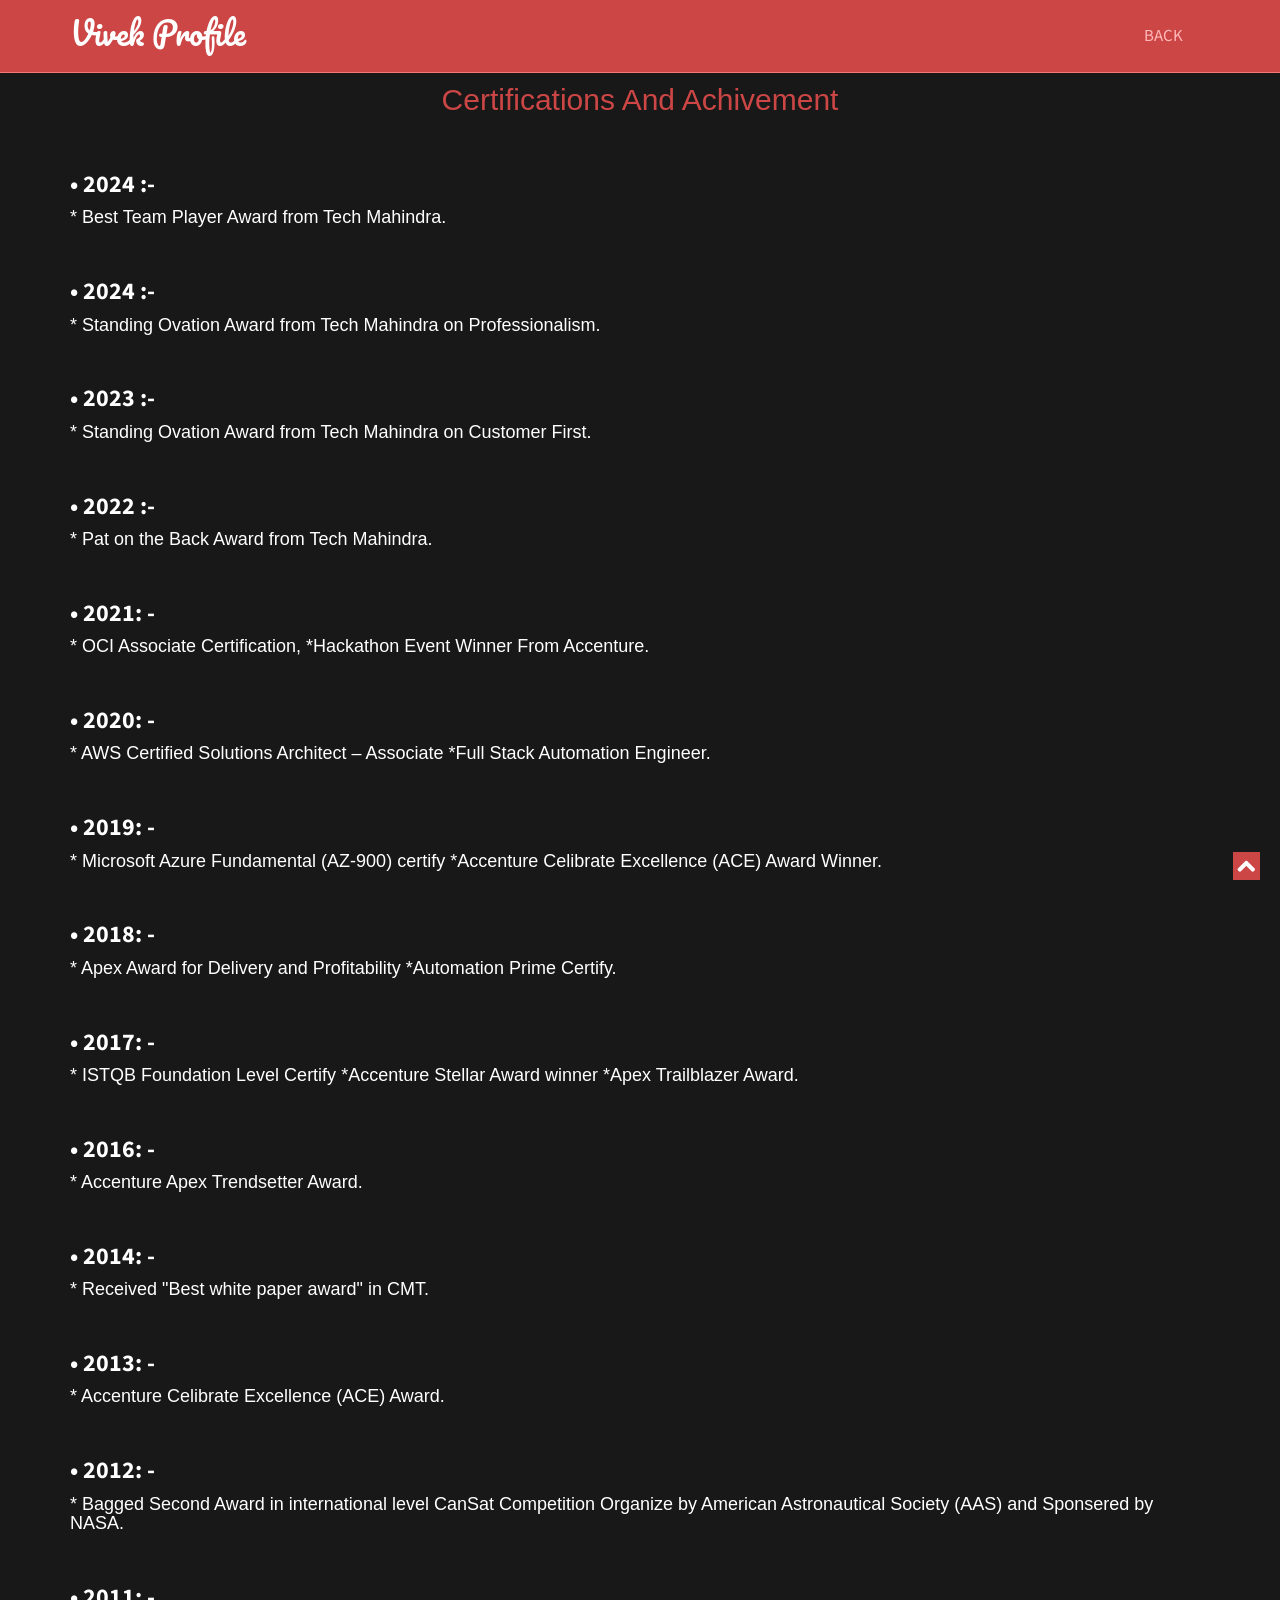
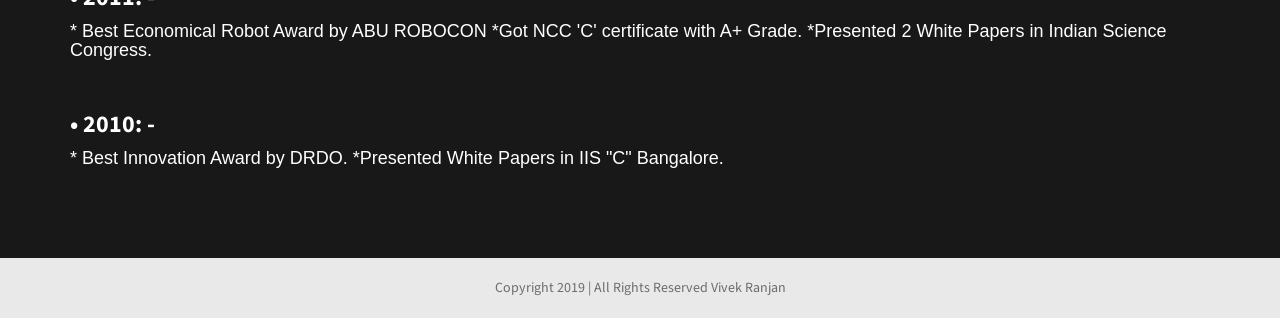
==== CertificationsAndAchivement.html @ c5dac9d7 "Add files via upload" ====
<!doctype html>
<!--[if IE 7 ]>    
<html lang="en-gb" class="isie ie7 oldie no-js">
   <![endif]-->
   <!--[if IE 8 ]>    
   <html lang="en-gb" class="isie ie8 oldie no-js">
      <![endif]-->
      <!--[if IE 9 ]>    
      <html lang="en-gb" class="isie ie9 no-js">
         <![endif]-->
         <!--[if (gt IE 9)|!(IE)]><!-->
         <html lang="en-gb" class="no-js">
            <!--<![endif]-->
            <head>
               <meta charset="utf-8">
               <meta name="viewport" content="width=device-width, initial-scale=1, maximum-scale=1">
               <!--[if lt IE 9]> 
               <meta http-equiv="X-UA-Compatible" content="IE=edge,chrome=1">
               <![endif]-->
               <link rel="shortcut icon" href="images\TitleLogo.png" />
               <title>Vivek Ranjan Profile</title>
               <meta name="description" content="">
               <meta name="author" content="WebThemez">
               <!--[if lt IE 9]>
               <script src="http://html5shim.googlecode.com/svn/trunk/html5.js"></script>
               <![endif]-->
               <!--[if lte IE 8]>
               <script type="text/javascript" src="http://explorercanvas.googlecode.com/svn/trunk/excanvas.js"></script>
               <![endif]-->
               <link rel="stylesheet" href="css/bootstrap.min.css" />
               <link rel="stylesheet" type="text/css" href="css/isotope.css" media="screen" />
               <link rel="stylesheet" href="js/fancybox/jquery.fancybox.css" type="text/css" media="screen" />
               <link rel="stylesheet" type="text/css" href="css/da-slider.css" />
               <!-- Owl Carousel Assets -->
               <link href="js/owl-carousel/owl.carousel.css" rel="stylesheet">
               <link rel="stylesheet" href="css/styles.css" />
               <!-- Font Awesome -->
               <link href="font/css/font-awesome.min.css" rel="stylesheet">
            </head>
            <body>
               <header class="header">
                  <div class="container">
                     <nav class="navbar navbar-inverse" role="navigation">
                        <div class="navbar-header">
                           <button type="button" id="nav-toggle" class="navbar-toggle" data-toggle="collapse" data-target="#main-nav">
                           <span class="sr-only">Toggle navigation</span>
                           <span class="icon-bar"></span>
                           <span class="icon-bar"></span>
                           <span class="icon-bar"></span>
                           </button>
                           <a href="#" class="navbar-brand scroll-top logo"><b>Vivek Profile</b></a>
                        </div>
                        <!--/.navbar-header-->
                        <div id="main-nav" class="collapse navbar-collapse">
                           <ul class="nav navbar-nav" id="mainNav">
                              <li><a href="index.html#CertificationsAndAchivementPage" class="scroll-link">Back</a></li>
                           </ul>
                        </div>
                        <!--/.navbar-collapse-->
                     </nav>
                     <!--/.navbar-->
                  </div>
                  <!--/.container-->
               </header>
               <!--/.header-->
               <div id="#top"></div>
               <section id="portfolio" class="page-section section appear clearfix secPad">
                  <div class="container">
                     <font color="white">
                        <div class="heading text-center">
                           <!-- Heading -->
                           <h2>Certifications And Achivement</h2>
                        </div>
                        <h3><strong>•	2024 :- </strong></h3>
                        <h4> * Best Team Player Award from Tech Mahindra.</h4>
                        <br>
                        <h3><strong>•	2024 :- </strong></h3>
                        <h4> * Standing Ovation Award from Tech Mahindra on Professionalism.</h4>
                        <br>
                        <h3><strong>•	2023 :- </strong></h3>
                        <h4> * Standing Ovation Award from Tech Mahindra on Customer First.</h4>
                        <br>
                        <h3><strong>•	2022 :- </strong></h3>
                        <h4> * Pat on the Back Award from Tech Mahindra.</h4>
                        <br>
                        <h3><strong>•	2021: - </strong></h3>
                        <h4> * OCI Associate Certification, *Hackathon Event Winner From Accenture.</h4>
                        <br>
                        <h3><strong>•	2020: - </strong></h3>
                        <h4> * AWS Certified Solutions Architect – Associate *Full Stack Automation Engineer.</h4>
                        <br>
                        <h3><strong>•	2019: - </strong></h3>
                        <h4> * Microsoft Azure Fundamental (AZ-900) certify *Accenture Celibrate Excellence (ACE) Award Winner.</h4>
                        <br>
                        <h3><strong>•	2018: - </strong></h3>
                        <h4> * Apex Award for Delivery and Profitability *Automation Prime Certify.</h4>
                        <br>
                        <h3><strong>•	2017: - </strong></h3>
                        <h4> * ISTQB Foundation Level Certify *Accenture Stellar Award winner *Apex Trailblazer Award.</h4>
                        <br>
                        <h3><strong>•	2016: - </strong></h3>
                        <h4> * Accenture Apex Trendsetter Award.</h4>
                        <br>
                        <h3><strong>•	2014: - </strong></h3>
                        <h4> * Received "Best white paper award" in CMT.</h4>
                        <br>
                        <h3><strong>•	2013: - </strong></h3>
                        <h4> * Accenture Celibrate Excellence (ACE) Award.</h4>
                        <br>
                        <h3><strong>•	2012: - </strong></h3>
                        <h4> * Bagged Second Award in international level CanSat Competition Organize by American Astronautical Society (AAS) and Sponsered by NASA.</h4>
                        <br>
                        <h3><strong>•	2011: - </strong></h3>
                        <h4> * Best Economical Robot Award by ABU ROBOCON *Got NCC 'C' certificate with A+ Grade. *Presented 2 White Papers in  Indian Science Congress.</h4>
                        <br>
                        <h3><strong>•	2010: - </strong></h3>
                        <h4> * Best Innovation Award by DRDO. *Presented White Papers in IIS "C" Bangalore.</h4>
                        <br>
                     </font>
                  </div>
               </section>
            </body>
            <!--/.page-section-->
            <section class="copyright">
               <div class="container">
                  <div class="row">
                     <div class="col-sm-12 text-center">
                        Copyright 2019 | All Rights Reserved Vivek Ranjan
                     </div>
                  </div>
                  <!-- / .row -->
               </div>
            </section>
            <a href="#top" class="topHome"><i class="fa fa-chevron-up fa-2x"></i></a>
            <!--[if lte IE 8]><script src="//ajax.googleapis.com/ajax/libs/jquery/1.11.0/jquery.min.js"></script><![endif]-->
            <script src="js/modernizr-latest.js"></script>
            <script src="js/jquery-1.8.2.min.js" type="text/javascript"></script>
            <script src="js/bootstrap.min.js" type="text/javascript"></script>
            <script src="js/jquery.isotope.min.js" type="text/javascript"></script>
            <script src="js/fancybox/jquery.fancybox.pack.js" type="text/javascript"></script>
            <script src="js/jquery.nav.js" type="text/javascript"></script>
            <script src="js/jquery.cslider.js" type="text/javascript"></script>
            <script src="js/custom.js" type="text/javascript"></script>
            <script src="js/owl-carousel/owl.carousel.js"></script>
            </body>
         </html>
---- css/isotope.css ----
/* Start: Recommended Isotope styles */

/**** Isotope Filtering ****/

.isotope-item {
  z-index: 2;
}

.isotope-hidden.isotope-item {
  pointer-events: none;
  z-index: 1;
}

/**** Isotope CSS3 transitions ****/

.isotope,
.isotope .isotope-item {
  -webkit-transition-duration: 0.8s;
     -moz-transition-duration: 0.8s;
      -ms-transition-duration: 0.8s;
       -o-transition-duration: 0.8s;
          transition-duration: 0.8s;
}

.isotope {
  -webkit-transition-property: height, width;
     -moz-transition-property: height, width;
      -ms-transition-property: height, width;
       -o-transition-property: height, width;
          transition-property: height, width;
}

.isotope .isotope-item {
  -webkit-transition-property: -webkit-transform, opacity;
     -moz-transition-property:    -moz-transform, opacity;
      -ms-transition-property:     -ms-transform, opacity;
       -o-transition-property:         top, left, opacity;
          transition-property:         transform, opacity;
}

/**** disabling Isotope CSS3 transitions ****/

.isotope.no-transition,
.isotope.no-transition .isotope-item,
.isotope .isotope-item.no-transition {
  -webkit-transition-duration: 0s;
     -moz-transition-duration: 0s;
      -ms-transition-duration: 0s;
       -o-transition-duration: 0s;
          transition-duration: 0s;
}

/* End: Recommended Isotope styles */



/* disable CSS transitions for containers with infinite scrolling*/
.isotope.infinite-scrolling {
  -webkit-transition: none;
     -moz-transition: none;
      -ms-transition: none;
       -o-transition: none;
          transition: none;
}



/**** Isotope styles ****/

/* required for containers to inherit vertical size from window */
/*html,
body {
  height: 100%;
}*/

#container {
  border: 1px solid #666;
  padding: 5px;
  margin-bottom: 20px;
}

.element {
  width: 110px;
  height: 110px;
  margin: 5px;
  float: left;
  overflow: hidden;
  position: relative;
  background: #888;
  color: #222;
  -webkit-border-top-right-radius: 1.2em;
      -moz-border-radius-topright: 1.2em;
          border-top-right-radius: 1.2em;
}

.element.alkali          { background: #F00; background: hsl(   0, 100%, 50%); }
.element.alkaline-earth  { background: #F80; background: hsl(  36, 100%, 50%); }
.element.lanthanoid      { background: #FF0; background: hsl(  72, 100%, 50%); }
.element.actinoid        { background: #0F0; background: hsl( 108, 100%, 50%); }
.element.transition      { background: #0F8; background: hsl( 144, 100%, 50%); }
.element.post-transition { background: #0FF; background: hsl( 180, 100%, 50%); }
.element.metalloid       { background: #08F; background: hsl( 216, 100%, 50%); }
.element.other.nonmetal  { background: #00F; background: hsl( 252, 100%, 50%); }
.element.halogen         { background: #F0F; background: hsl( 288, 100%, 50%); }
.element.noble-gas       { background: #F08; background: hsl( 324, 100%, 50%); }


.element * {
  position: absolute;
  margin: 0;
}

.element .symbol {
  left: 0.2em;
  top: 0.4em;
  font-size: 3.8em;
  line-height: 1.0em;
  color: #FFF;
}
.element.large .symbol {
  font-size: 4.5em;
}

.element.fake .symbol {
  color: #000;
}

.element .name {
  left: 0.5em;
  bottom: 1.6em;
  font-size: 1.05em;
}

.element .weight {
  font-size: 0.9em;
  left: 0.5em;
  bottom: 0.5em;
}

.element .number {
  font-size: 1.25em;
  font-weight: bold;
  color: hsla(0,0%,0%,.5);
  right: 0.5em;
  top: 0.5em;
}

.variable-sizes .element.width2 { width: 230px; }

.variable-sizes .element.height2 { height: 230px; }

.variable-sizes .element.width2.height2 {
  font-size: 2.0em;
}

.element.large,
.variable-sizes .element.large,
.variable-sizes .element.large.width2.height2 {
  font-size: 3.0em;
  width: 350px;
  height: 350px;
  z-index: 100;
}

.clickable .element:hover {
  cursor: pointer;
}

.clickable .element:hover h3 {
  text-shadow:
    0 0 10px white,
    0 0 10px white
  ;
}

.clickable .element:hover h2 {
  color: white;
}
---- css/da-slider.css ----
.da-slider{
	width: 100%;
	min-width: 520px;
	height: 500px;
	position: relative;
	margin: 4% auto;
	overflow: hidden;
	/*background: transparent url(../images/waves.gif) repeat 0% 0%;
	border-top: 8px solid #efc34a;
	border-bottom: 8px solid #efc34a;
	box-shadow: 0px 1px 1px rgba(0,0,0,0.2), 0px -2px 1px #fff;*/ 
	-webkit-transition: background-position 1s ease-out 0.3s;
	-moz-transition: background-position 1s ease-out 0.3s;
	-o-transition: background-position 1s ease-out 0.3s;
	-ms-transition: background-position 1s ease-out 0.3s;
	transition: background-position 1s ease-out 0.3s;
}
.da-slide{
	position: absolute;
	width: 100%;
	height: 100%;
	top: 0px;
	left: 0px; 
	text-align: left;
}
.da-slide-current{
	z-index: 1000;
}
.da-slider-fb .da-slide{
	left: 100%;
}
.da-slider-fb  .da-slide.da-slide-current{
	left: 0px;
}
.da-slide h2,
.da-slide p,
.da-slide .da-link,
.da-slide .da-img{
	position: absolute;
	opacity: 0;
	left: 110%;
}
.da-slider-fb .da-slide h2,
.da-slider-fb .da-slide p,
.da-slider-fb .da-slide .da-link{
	left: 10%;
	opacity: 1;
}
.da-slider-fb .da-slide .da-img{
	left: 60%;
	opacity: 1;
}
.da-slide h2{
	color: #fff;
	font-size: 66px;
	width: 50%;
	top: 60px;
	white-space: nowrap;
	z-index: 10;
	text-shadow: 1px 1px 1px rgba(0,0,0,0.1); 
	font-weight: 700;
}
.da-slide p{
	width: 45%;
	top: 155px;
	color: #916c05;
	font-size: 18px;
	line-height: 26px;
	height: 80px;
	overflow: hidden;
	font-style: italic;
	font-weight: 400;
	font-style: italic;
}
.da-slide .da-img{
	text-align: center;
	width: 30%;
	top: 70px;
	height: 256px;
	line-height: 320px;
	left: 110%; /*60%*/
}
.da-slide .da-link{
	top: 270px; /*depends on p height*/
	color: #fff;
	text-shadow: 1px 1px 1px rgba(0,0,0,0.2);
	border: 3px solid rgba(255,255,255,0.8);
	padding: 2px 20px 0px;
	font-size: 16px;
	line-height: 30px;
	width: auto;
	text-align: center;
	background: rgba(255,255,255,0.2);
}
.da-slide .da-link:hover{
	background: rgba(255,255,255,0.3);
}
.da-dots{
	width: 100%;
	position: absolute;
	text-align: center;
	left: 0px;
	bottom: 20px;
	z-index: 2000;
	-moz-user-select: none;
	-webkit-user-select: none;
}
.da-dots span{
	display: inline-block;
	position: relative;
	width: 12px;
	height: 12px;
	border-radius: 50%;
	background: #fb6c00;
	margin: 3px;
	cursor: pointer;
	box-shadow: 
		1px 1px 1px rgba(0,0,0,0.1) inset, 
		1px 1px 1px rgba(255,255,255,0.1);
}
.da-dots span.da-dots-current:after{
	content: '';
	width: 8px;
	height: 8px;
	position: absolute;
	top: 2px;
	left: 2px;
	border-radius: 50%;
	background: rgb(255,255,255);
	background: -moz-linear-gradient(top, rgba(255,255,255,1) 0%, rgba(246,246,246,1) 47%, rgba(237,237,237,1) 100%);
	background: -webkit-gradient(linear, left top, left bottom, color-stop(0%,rgba(255,255,255,1)), color-stop(47%,rgba(246,246,246,1)), color-stop(100%,rgba(237,237,237,1)));
	background: -webkit-linear-gradient(top, rgba(255,255,255,1) 0%,rgba(246,246,246,1) 47%,rgba(237,237,237,1) 100%);
	background: -o-linear-gradient(top, rgba(255,255,255,1) 0%,rgba(246,246,246,1) 47%,rgba(237,237,237,1) 100%);
	background: -ms-linear-gradient(top, rgba(255,255,255,1) 0%,rgba(246,246,246,1) 47%,rgba(237,237,237,1) 100%);
	background: linear-gradient(top, rgba(255,255,255,1) 0%,rgba(246,246,246,1) 47%,rgba(237,237,237,1) 100%);
	filter: progid:DXImageTransform.Microsoft.gradient( startColorstr='#ffffff', endColorstr='#ededed',GradientType=0 );
}
.da-arrows{
	-moz-user-select: none;
	-webkit-user-select: none;
}
.da-arrows span{
	position: absolute;
	top: 50%;
	height: 30px;
	width: 30px;
	border-radius: 50%;
	background:rgba(255, 255, 255, 0.29);    
	cursor: pointer;
	z-index: 2000;
	opacity: 0;
	box-shadow: 
		1px 1px 1px rgba(0,0,0,0.1) inset, 
		1px 1px 1px rgba(255,255,255,0.1);
	-webkit-transition: opacity 0.4s ease-in-out-out 0.2s;
	-moz-transition: opacity 0.4s ease-in-out-out 0.2s;
	-o-transition: opacity 0.4s ease-in-out-out 0.2s;
	-ms-transition: opacity 0.4s ease-in-out-out 0.2s;
	transition: opacity 0.4s ease-in-out-out 0.2s;
}
.da-slider:hover .da-arrows span{
	opacity: 1;
}
.da-arrows span:after{
	content: '';
	position: absolute;
	width: 20px;
	height: 20px;
	top: 5px;
	left: 5px;
	background: transparent url(../images/arrows.png) no-repeat top left;
	border-radius: 50%;
	box-shadow: 1px 1px 2px rgba(0,0,0,0.1);
}
.da-arrows span:hover:after{
	box-shadow: 1px 1px 4px rgba(0,0,0,0.3);
}
.da-arrows span:active:after{
	box-shadow: 1px 1px 1px rgba(255,255,255,0.1);
}
.da-arrows span.da-arrows-next:after{
	background-position: top right;
}
.da-arrows span.da-arrows-prev{
	left: 15px;
}
.da-arrows span.da-arrows-next{
	right: 15px;
}

.da-slide-current h2,
.da-slide-current p,
.da-slide-current .da-link{
	left: 10%;
	opacity: 1;
}
.da-slide-current .da-img{
	left: 60%;
	opacity: 1;
}
/* Animation classes and animations */

/* Slide in from the right*/
.da-slide-fromright h2{
	-webkit-animation: fromRightAnim1 0.6s ease-in-out 0.8s both;
	-moz-animation: fromRightAnim1 0.6s ease-in-out 0.8s both;
	-o-animation: fromRightAnim1 0.6s ease-in-out 0.8s both;
	-ms-animation: fromRightAnim1 0.6s ease-in-out 0.8s both;
	animation: fromRightAnim1 0.6s ease-in-out 0.8s both;
}
.da-slide-fromright p{
	-webkit-animation: fromRightAnim2 0.6s ease-in-out 0.8s both;
	-moz-animation: fromRightAnim2 0.6s ease-in-out 0.8s both;
	-o-animation: fromRightAnim2 0.6s ease-in-out 0.8s both;
	-ms-animation: fromRightAnim2 0.6s ease-in-out 0.8s both;
	animation: fromRightAnim2 0.6s ease-in-out 0.8s both;
}
.da-slide-fromright .da-link{
	-webkit-animation: fromRightAnim3 0.4s ease-in-out 1.2s both;
	-moz-animation: fromRightAnim3 0.4s ease-in-out 1.2s both;
	-o-animation: fromRightAnim3 0.4s ease-in-out 1.2s both;
	-ms-animation: fromRightAnim3 0.4s ease-in-out 1.2s both;
	animation: fromRightAnim3 0.4s ease-in-out 1.2s both;
}
.da-slide-fromright .da-img{
	-webkit-animation: fromRightAnim4 0.6s ease-in-out 0.8s both;
	-moz-animation: fromRightAnim4 0.6s ease-in-out 0.8s both;
	-o-animation: fromRightAnim4 0.6s ease-in-out 0.8s both;
	-ms-animation: fromRightAnim4 0.6s ease-in-out 0.8s both;
	animation: fromRightAnim4 0.6s ease-in-out 0.8s both;
}
@-webkit-keyframes fromRightAnim1{
	0%{ left: 110%; opacity: 0; }
	100%{ left: 10%; opacity: 1; }
}
@-webkit-keyframes fromRightAnim2{
	0%{ left: 110%; opacity: 0; }
	100%{ left: 10%; opacity: 1; }
}
@-webkit-keyframes fromRightAnim3{
	0%{ left: 110%; opacity: 0; }
	1%{ left: 10%; opacity: 0; }
	100%{ left: 10%; opacity: 1; }
}
@-webkit-keyframes fromRightAnim4{
	0%{ left: 110%; opacity: 0; }
	100%{ left: 60%; opacity: 1; }
}

@-moz-keyframes fromRightAnim1{
	0%{ left: 110%; opacity: 0; }
	100%{ left: 10%; opacity: 1; }
}
@-moz-keyframes fromRightAnim2{
	0%{ left: 110%; opacity: 0; }
	100%{ left: 10%; opacity: 1; }
}
@-moz-keyframes fromRightAnim3{
	0%{ left: 110%; opacity: 0; }
	1%{ left: 10%; opacity: 0; }
	100%{ left: 10%; opacity: 1; }
}
@-moz-keyframes fromRightAnim4{
	0%{ left: 110%; opacity: 0; }
	100%{ left: 60%; opacity: 1; }
}

@-o-keyframes fromRightAnim1{
	0%{ left: 110%; opacity: 0; }
	100%{ left: 10%; opacity: 1; }
}
@-o-keyframes fromRightAnim2{
	0%{ left: 110%; opacity: 0; }
	100%{ left: 10%; opacity: 1; }
}
@-o-keyframes fromRightAnim3{
	0%{ left: 110%; opacity: 0; }
	1%{ left: 10%; opacity: 0; }
	100%{ left: 10%; opacity: 1; }
}
@-o-keyframes fromRightAnim4{
	0%{ left: 110%; opacity: 0; }
	100%{ left: 60%; opacity: 1; }
}

@-ms-keyframes fromRightAnim1{
	0%{ left: 110%; opacity: 0; }
	100%{ left: 10%; opacity: 1; }
}
@-ms-keyframes fromRightAnim2{
	0%{ left: 110%; opacity: 0; }
	100%{ left: 10%; opacity: 1; }
}
@-ms-keyframes fromRightAnim3{
	0%{ left: 110%; opacity: 0; }
	1%{ left: 10%; opacity: 0; }
	100%{ left: 10%; opacity: 1; }
}
@-ms-keyframes fromRightAnim4{
	0%{ left: 110%; opacity: 0; }
	100%{ left: 60%; opacity: 1; }
}

@keyframes fromRightAnim1{
	0%{ left: 110%; opacity: 0; }
	100%{ left: 10%; opacity: 1; }
}
@keyframes fromRightAnim2{
	0%{ left: 110%; opacity: 0; }
	100%{ left: 10%; opacity: 1; }
}
@keyframes fromRightAnim3{
	0%{ left: 110%; opacity: 0; }
	1%{ left: 10%; opacity: 0; }
	100%{ left: 10%; opacity: 1; }
}
@keyframes fromRightAnim4{
	0%{ left: 110%; opacity: 0; }
	100%{ left: 60%; opacity: 1; }
}
/* Slide in from the left*/
.da-slide-fromleft h2{
	-webkit-animation: fromLeftAnim1 0.6s ease-in-out 0.6s both;
	-moz-animation: fromLeftAnim1 0.6s ease-in-out 0.6s both;
	-o-animation: fromLeftAnim1 0.6s ease-in-out 0.6s both;
	-ms-animation: fromLeftAnim1 0.6s ease-in-out 0.6s both;
	animation: fromLeftAnim1 0.6s ease-in-out 0.6s both;
}
.da-slide-fromleft p{
	-webkit-animation: fromLeftAnim2 0.6s ease-in-out 0.6s both;
	-moz-animation: fromLeftAnim2 0.6s ease-in-out 0.6s both;
	-o-animation: fromLeftAnim2 0.6s ease-in-out 0.6s both;
	-ms-animation: fromLeftAnim2 0.6s ease-in-out 0.6s both;
	animation: fromLeftAnim2 0.6s ease-in-out 0.6s both;
}
.da-slide-fromleft .da-link{
	-webkit-animation: fromLeftAnim3 0.4s ease-in-out 1.2s both;
	-moz-animation: fromLeftAnim3 0.4s ease-in-out 1.2s both;
	-o-animation: fromLeftAnim3 0.4s ease-in-out 1.2s both;
	-ms-animation: fromLeftAnim3 0.4s ease-in-out 1.2s both;
	animation: fromLeftAnim3 0.4s ease-in-out 1.2s both;
}
.da-slide-fromleft .da-img{
	-webkit-animation: fromLeftAnim4 0.6s ease-in-out 0.6s both;
	-moz-animation: fromLeftAnim4 0.6s ease-in-out 0.6s both;
	-o-animation: fromLeftAnim4 0.6s ease-in-out 0.6s both;
	-ms-animation: fromLeftAnim4 0.6s ease-in-out 0.6s both;
	animation: fromLeftAnim4 0.6s ease-in-out 0.6s both;
}
@-webkit-keyframes fromLeftAnim1{
	0%{ left: -110%; opacity: 0; }
	100%{ left: 10%; opacity: 1; }
}
@-webkit-keyframes fromLeftAnim2{
	0%{ left: -110%; opacity: 0; }
	100%{ left: 10%; opacity: 1; }
}
@-webkit-keyframes fromLeftAnim3{
	0%{ left: -110%; opacity: 0; }
	1%{ left: 10%; opacity: 0; }
	100%{ left: 10%; opacity: 1; }
}
@-webkit-keyframes fromLeftAnim4{
	0%{ left: -110%; opacity: 0; }
	100%{ left: 60%; opacity: 1; }
}

@-moz-keyframes fromLeftAnim1{
	0%{ left: -110%; opacity: 0; }
	100%{ left: 10%; opacity: 1; }
}
@-moz-keyframes fromLeftAnim2{
	0%{ left: -110%; opacity: 0; }
	100%{ left: 10%; opacity: 1; }
}
@-moz-keyframes fromLeftAnim3{
	0%{ left: -110%; opacity: 0; }
	1%{ left: 10%; opacity: 0; }
	100%{ left: 10%; opacity: 1; }
}
@-moz-keyframes fromLeftAnim4{
	0%{ left: -110%; opacity: 0; }
	100%{ left: 60%; opacity: 1; }
}

@-o-keyframes fromLeftAnim1{
	0%{ left: -110%; opacity: 0; }
	100%{ left: 10%; opacity: 1; }
}
@-o-keyframes fromLeftAnim2{
	0%{ left: -110%; opacity: 0; }
	100%{ left: 10%; opacity: 1; }
}
@-o-keyframes fromLeftAnim3{
	0%{ left: -110%; opacity: 0; }
	1%{ left: 10%; opacity: 0; }
	100%{ left: 10%; opacity: 1; }
}
@-o-keyframes fromLeftAnim4{
	0%{ left: -110%; opacity: 0; }
	100%{ left: 60%; opacity: 1; }
}

@-ms-keyframes fromLeftAnim1{
	0%{ left: -110%; opacity: 0; }
	100%{ left: 10%; opacity: 1; }
}
@-ms-keyframes fromLeftAnim2{
	0%{ left: -110%; opacity: 0; }
	100%{ left: 10%; opacity: 1; }
}
@-ms-keyframes fromLeftAnim3{
	0%{ left: -110%; opacity: 0; }
	1%{ left: 10%; opacity: 0; }
	100%{ left: 10%; opacity: 1; }
}
@-ms-keyframes fromLeftAnim4{
	0%{ left: -110%; opacity: 0; }
	100%{ left: 60%; opacity: 1; }
}

@keyframes fromLeftAnim1{
	0%{ left: -110%; opacity: 0; }
	100%{ left: 10%; opacity: 1; }
}
@keyframes fromLeftAnim2{
	0%{ left: -110%; opacity: 0; }
	100%{ left: 10%; opacity: 1; }
}
@keyframes fromLeftAnim3{
	0%{ left: -110%; opacity: 0; }
	1%{ left: 10%; opacity: 0; }
	100%{ left: 10%; opacity: 1; }
}
@keyframes fromLeftAnim4{
	0%{ left: -110%; opacity: 0; }
	100%{ left: 60%; opacity: 1; }
}
/* Slide out to the right */
.da-slide-toright h2{
	-webkit-animation: toRightAnim1 0.6s ease-in-out 0.6s both;
	-moz-animation: toRightAnim1 0.6s ease-in-out 0.6s both;
	-o-animation: toRightAnim1 0.6s ease-in-out 0.6s both;
	-ms-animation: toRightAnim1 0.6s ease-in-out 0.6s both;
	animation: toRightAnim1 0.6s ease-in-out 0.6s both;
}
.da-slide-toright p{
	-webkit-animation: toRightAnim2 0.6s ease-in-out 0.3s both;
	-moz-animation: toRightAnim2 0.6s ease-in-out 0.3s both;
	-o-animation: toRightAnim2 0.6s ease-in-out 0.3s both;
	-ms-animation: toRightAnim2 0.6s ease-in-out 0.3s both;
	animation: toRightAnim2 0.6s ease-in-out 0.3s both;
}
.da-slide-toright .da-link{
	-webkit-animation: toRightAnim3 0.4s ease-in-out both;
	-moz-animation: toRightAnim3 0.4s ease-in-out both;
	-o-animation: toRightAnim3 0.4s ease-in-out both;
	-ms-animation: toRightAnim3 0.4s ease-in-out both;
	animation: toRightAnim3 0.4s ease-in-out both;
}
.da-slide-toright .da-img{
	-webkit-animation: toRightAnim4 0.6s ease-in-out both;
	-moz-animation: toRightAnim4 0.6s ease-in-out both;
	-o-animation: toRightAnim4 0.6s ease-in-out both;
	-ms-animation: toRightAnim4 0.6s ease-in-out both;
	animation: toRightAnim4 0.6s ease-in-out both;
}
@-webkit-keyframes toRightAnim1{
	0%{ left: 10%;  opacity: 1; }
	100%{ left: 100%; opacity: 0; }
}
@-webkit-keyframes toRightAnim2{
	0%{ left: 10%;  opacity: 1; }
	100%{ left: 100%; opacity: 0; }
}
@-webkit-keyframes toRightAnim3{
	0%{ left: 10%;  opacity: 1; }
	99%{ left: 10%; opacity: 0; }
	100%{ left: 100%; opacity: 0; }
}
@-webkit-keyframes toRightAnim4{
	0%{ left: 60%;  opacity: 1; }
	30%{ left: 55%;  opacity: 1; }
	100%{ left: 100%; opacity: 0; }
}

@-moz-keyframes toRightAnim1{
	0%{ left: 10%;  opacity: 1; }
	100%{ left: 100%; opacity: 0; }
}
@-moz-keyframes toRightAnim2{
	0%{ left: 10%;  opacity: 1; }
	100%{ left: 100%; opacity: 0; }
}
@-moz-keyframes toRightAnim3{
	0%{ left: 10%;  opacity: 1; }
	99%{ left: 10%; opacity: 0; }
	100%{ left: 100%; opacity: 0; }
}
@-moz-keyframes toRightAnim4{
	0%{ left: 60%;  opacity: 1; }
	30%{ left: 55%;  opacity: 1; }
	100%{ left: 100%; opacity: 0; }
}

@-o-keyframes toRightAnim1{
	0%{ left: 10%;  opacity: 1; }
	100%{ left: 100%; opacity: 0; }
}
@-o-keyframes toRightAnim2{
	0%{ left: 10%;  opacity: 1; }
	100%{ left: 100%; opacity: 0; }
}
@-o-keyframes toRightAnim3{
	0%{ left: 10%;  opacity: 1; }
	99%{ left: 10%; opacity: 0; }
	100%{ left: 100%; opacity: 0; }
}
@-o-keyframes toRightAnim4{
	0%{ left: 60%;  opacity: 1; }
	30%{ left: 55%;  opacity: 1; }
	100%{ left: 100%; opacity: 0; }
}

@-ms-keyframes toRightAnim1{
	0%{ left: 10%;  opacity: 1; }
	100%{ left: 100%; opacity: 0; }
}
@-ms-keyframes toRightAnim2{
	0%{ left: 10%;  opacity: 1; }
	100%{ left: 100%; opacity: 0; }
}
@-ms-keyframes toRightAnim3{
	0%{ left: 10%;  opacity: 1; }
	99%{ left: 10%; opacity: 0; }
	100%{ left: 100%; opacity: 0; }
}
@-ms-keyframes toRightAnim4{
	0%{ left: 60%;  opacity: 1; }
	30%{ left: 55%;  opacity: 1; }
	100%{ left: 100%; opacity: 0; }
}

@keyframes toRightAnim1{
	0%{ left: 10%;  opacity: 1; }
	100%{ left: 100%; opacity: 0; }
}
@keyframes toRightAnim2{
	0%{ left: 10%;  opacity: 1; }
	100%{ left: 100%; opacity: 0; }
}
@keyframes toRightAnim3{
	0%{ left: 10%;  opacity: 1; }
	99%{ left: 10%; opacity: 0; }
	100%{ left: 100%; opacity: 0; }
}
@keyframes toRightAnim4{
	0%{ left: 60%;  opacity: 1; }
	30%{ left: 55%;  opacity: 1; }
	100%{ left: 100%; opacity: 0; }
}
/* Slide out to the left*/
.da-slide-toleft h2{
	-webkit-animation: toLeftAnim1 0.6s ease-in-out both;
	-moz-animation: toLeftAnim1 0.6s ease-in-out both;
	-o-animation: toLeftAnim1 0.6s ease-in-out both;
	-ms-animation: toLeftAnim1 0.6s ease-in-out both;
	animation: toLeftAnim1 0.6s ease-in-out both;
}
.da-slide-toleft p{
	-webkit-animation: toLeftAnim2 0.6s ease-in-out 0.3s both;
	-moz-animation: toLeftAnim2 0.6s ease-in-out 0.3s both;
	-o-animation: toLeftAnim2 0.6s ease-in-out 0.3s both;
	-ms-animation: toLeftAnim2 0.6s ease-in-out 0.3s both;
	animation: toLeftAnim2 0.6s ease-in-out 0.3s both;
}
.da-slide-toleft .da-link{
	-webkit-animation: toLeftAnim3 0.6s ease-in-out 0.6s both;
	-moz-animation: toLeftAnim3 0.6s ease-in-out 0.6s both;
	-o-animation: toLeftAnim3 0.6s ease-in-out 0.6s both;
	-ms-animation: toLeftAnim3 0.6s ease-in-out 0.6s both;
	animation: toLeftAnim3 0.6s ease-in-out 0.6s both;
}
.da-slide-toleft .da-img{
	-webkit-animation: toLeftAnim4 0.6s ease-in-out 0.5s both;
	-moz-animation: toLeftAnim4 0.6s ease-in-out 0.5s both;
	-o-animation: toLeftAnim4 0.6s ease-in-out 0.5s both;
	-ms-animation: toLeftAnim4 0.6s ease-in-out 0.5s both;
	animation: toLeftAnim4 0.6s ease-in-out 0.5s both;
}
@-webkit-keyframes toLeftAnim1{
	0%{ left: 10%;  opacity: 1; }
	30%{ left: 15%;  opacity: 1; }
	100%{ left: -50%; opacity: 0; }
}
@-webkit-keyframes toLeftAnim2{
	0%{ left: 10%;  opacity: 1; }
	30%{ left: 15%;  opacity: 1; }
	100%{ left: -50%; opacity: 0; }
}
@-webkit-keyframes toLeftAnim3{
	0%{ left: 10%;  opacity: 1; }
	100%{ left: -50%; opacity: 0; }
}
@-webkit-keyframes toLeftAnim4{
	0%{ left: 60%;  opacity: 1; }
	70%{ left: 30%;  opacity: 0; }
	100%{ left: -50%; opacity: 0; }
}

@-moz-keyframes toLeftAnim1{
	0%{ left: 10%;  opacity: 1; }
	30%{ left: 15%;  opacity: 1; }
	100%{ left: -50%; opacity: 0; }
}
@-moz-keyframes toLeftAnim2{
	0%{ left: 10%;  opacity: 1; }
	30%{ left: 15%;  opacity: 1; }
	100%{ left: -50%; opacity: 0; }
}
@-moz-keyframes toLeftAnim3{
	0%{ left: 10%;  opacity: 1; }
	100%{ left: -50%; opacity: 0; }
}
@-moz-keyframes toLeftAnim4{
	0%{ left: 60%;  opacity: 1; }
	70%{ left: 30%;  opacity: 0; }
	100%{ left: -50%; opacity: 0; }
}

@-o-keyframes toLeftAnim1{
	0%{ left: 10%;  opacity: 1; }
	30%{ left: 15%;  opacity: 1; }
	100%{ left: -50%; opacity: 0; }
}
@-o-keyframes toLeftAnim2{
	0%{ left: 10%;  opacity: 1; }
	30%{ left: 15%;  opacity: 1; }
	100%{ left: -50%; opacity: 0; }
}
@-o-keyframes toLeftAnim3{
	0%{ left: 10%;  opacity: 1; }
	100%{ left: -50%; opacity: 0; }
}
@-o-keyframes toLeftAnim4{
	0%{ left: 60%;  opacity: 1; }
	70%{ left: 30%;  opacity: 0; }
	100%{ left: -50%; opacity: 0; }
}

@-ms-keyframes toLeftAnim1{
	0%{ left: 10%;  opacity: 1; }
	30%{ left: 15%;  opacity: 1; }
	100%{ left: -50%; opacity: 0; }
}
@-ms-keyframes toLeftAnim2{
	0%{ left: 10%;  opacity: 1; }
	30%{ left: 15%;  opacity: 1; }
	100%{ left: -50%; opacity: 0; }
}
@-ms-keyframes toLeftAnim3{
	0%{ left: 10%;  opacity: 1; }
	100%{ left: -50%; opacity: 0; }
}
@-ms-keyframes toLeftAnim4{
	0%{ left: 60%;  opacity: 1; }
	70%{ left: 30%;  opacity: 0; }
	100%{ left: -50%; opacity: 0; }
}

@keyframes toLeftAnim1{
	0%{ left: 10%;  opacity: 1; }
	30%{ left: 15%;  opacity: 1; }
	100%{ left: -50%; opacity: 0; }
}
@keyframes toLeftAnim2{
	0%{ left: 10%;  opacity: 1; }
	30%{ left: 15%;  opacity: 1; }
	100%{ left: -50%; opacity: 0; }
}
@keyframes toLeftAnim3{
	0%{ left: 10%;  opacity: 1; }
	100%{ left: -50%; opacity: 0; }
}
@keyframes toLeftAnim4{
	0%{ left: 60%;  opacity: 1; }
	70%{ left: 30%;  opacity: 0; }
	100%{ left: -50%; opacity: 0; }
}

@media (min-width: 768px) {
 
}
@media (max-width: 768px) {
 
}
@media (max-width: 480px) {
 
}
---- css/styles.css ----
/*
Theme Name: City Square Theme
Author URI: http://webthemez.com/
Description: This theme is a pretty versatile, that places the emphasis of the home page. It would be great for a corporate websites, business websites, personal blog.
License: Free to use for personal and commercial, but you need to place back link in the bottom of the template.
*/
@import url(http://fonts.googleapis.com/css?family=Source+Sans+Pro:400,600,700);
@import url(http://fonts.googleapis.com/css?family=Pacifico);

* {
    margin: 0;
    padding: 0;
    font-family: 'Source Sans Pro', sans-serif;
}

body {
    font-size: 14px;
    font-family: 'Source Sans Pro', sans-serif;
    -webkit-font-smoothing: antialiased;
    background: #E4E4E4;
}

::selection {
    color: #fff;
    background: #CC4646;
}

::-moz-selection {
    color: #fff;
    background: #CC4646;
}

p {
    color: #858585;
	line-height:22px;
}
.white{
	background:#fff;
	}
.pDark p {
    color: #6D6D6D;
}

.pDark h3 {
    color: #BEBEBE;
}

.btn, .form-control, .team-socials i {
    border-radius: 5px !important;
}

.button-outline {
    -webkit-font-smoothing: antialiased;
    display: inline-block;
    vertical-align: middle;
    zoom: 1;
    color: #fff;
    padding: 10px 25px;
    border: 2px solid #fff;
    border-radius: 0px;
    font-size: 16px;
    font-weight: 400;
    background: rgba(255,255,255,0.15);
}

    .button-outline:hover {
        color: #fff;
        background: rgba(255,255,255,0.35);
    }

a {
    color: #CC4646;
    text-decoration: none;
    text-shadow: none;
    -webkit-transition: all 0.2s linear;
    -moz-transition: all 0.2s linear;
    -ms-transition: all 0.2s linear;
    -o-transition: all 0.2s linear;
    transition: all 0.2s linear;
}

    a:hover {
        color: #DF3927;
        text-decoration: none;
    }

.btn {
    border: 0px;
    border-radius: 0px;
}
.btn:hover {
background: #E24040;
}

.btn-primary {
    background: #CC4646;
}

.form-control {
    border-radius: 0px;
}

.mrgn30 {
    margin: 30px 0;
}

.copyright {
    color: #6D6D6D;
    background: #E9E9E9;
    padding: 20px 0;
}

#top {
    position: relative;
}

.topHome {
    position: fixed;
    bottom: 20px;
    right: 20px;
    z-index: 5;
	background: #CC4646;
}
.topHome .fa-2x {
font-size: 20px;
color:#fff;
margin: 4px;
}
/* Header 
----------------------------------------------*/
.header {
    position: fixed;
    width: 100%;
    background: #CC4646;
    z-index: 50;
    border-radius: 0;
    top: 0px;
    border-bottom: 1px solid #F57676;
}

.navbar-inverse .navbar-toggle {
    border-color: #CC4646;
    background-color: #CC4646;
}
.header .navbar {
margin: 0;
background: transparent !important;
}
    .navbar-inverse .navbar-toggle .icon-bar {
        /*background-color: #CC4646;*/;
    }

    .navbar-inverse .navbar-toggle:hover, .navbar-inverse .navbar-toggle:focus {
        background: #CC4646;
    }

.navbar-inverse .navbar-nav > li > a:hover, .navbar-inverse .navbar-nav > li > a:focus {
    color: #CC4646;
}

.navbar-inverse .navbar-toggle:hover .icon-bar {
    background: #fff;
}
.navbar-inverse .navbar-nav > li > a {
	color: #FFB8B8;
}
.navbar-inverse .navbar-nav > li > a:hover, .navbar-inverse .navbar-nav > li > a:focus {
color: #FFFFFF;
}
.navbar-inverse .navbar-nav > .active > a, .navbar-inverse .navbar-nav > .active > a:hover, .navbar-inverse .navbar-nav > .active > a:focus {
color: #FFFFFF;
background: none;
}	
.navbar-toggle {
}
/*.carousel-inner*/
#myCarousel {
    margin-top: 50px;
    border-bottom: 4px solid #CC4646;
}

.carousel-inner > .item {
}

.carousel-caption {
    padding: 0px;
    bottom: 40%;
    display: block;
    height: 80px;
}

    .carousel-caption h1 {
        font-size: 45px;
        padding: 10px 15px;
        background: rgba(128, 180, 33, 0.80);
        color: #FFFFFF;
        text-shadow: none;
        font-weight: bold;
        display: inline-block;
    }

    .carousel-caption h3 {
        font-size: 30px;
        color: #1C4604;
        font-weight: bold;
        text-shadow: #fff 1px 1px 1px;
    }

.actionPanel {
    padding: 25px 0;
    background: #CC4646;
}

    .actionPanel h3 {
        margin: 0px;
    }

.circle {
    background: #CC4646;
    height: 60px;
    width: 60px;
    border-radius: 35px;
    color: #fff;
    line-height: 60px !important;
}
/*----Nav ----*/
.header .navbar-brand {
    float: left;
    padding: 16px 15px;
    line-height: 18px;
    height: 50px;
    /*color:#CC4646;*/;
}

.navbar-brand b {
    color: #fff;
	font-family: 'Pacifico', cursive;
	font-weight:400;
}

.logo {
    font-size: 2.2em;
    text-shadow: none;
    margin: 8px 0 0 0;
}

    .logo:hover {
        color: #5A5A5A;
    }

.header .navbar {
    margin: 0;
    background: #fff;
    border: 0;
}

.navbar-inverse .navbar-nav > li > a {
    font-size: 1.2em;
    line-height: normal;
    margin: 17px;
    padding: 6px 10px !important;
    border-radius: 5px;
}

.navbar-inverse .navbar-nav > .active > a, .navbar-inverse .navbar-nav > .active > a:hover, .navbar-inverse .navbar-nav > .active > a:focus {
    color: #fff;
    background: none;
}

.navbar-nav > li:hover > a {
    color: #fff;
}

.header .navbar-nav > li > a {
    padding: 25px 18px;
    text-transform: uppercase;
}

.page-section {
    width: 100%;
    height: auto;
    padding: 30px 0;
}

.noPadd {
    padding: 0;
}

.page-section h1 {
    font-size: 3.5em;
    margin: 90px 0 30px;
    line-height: 1.2em;
}

    .page-section h1 span {
        font-weight: 200;
    }

.page-section h2 {
    color: #CC4646;
}

.page-section p {
    font-size: 1.1em;
    line-height: 1.6em;
}

.darkBg {
    background: rgb(44, 44, 44);
}

    .darkBg .fa {
        color: #CC4646;
    }
/*--- Banner ----*/
.banner-container {
    width: 100%;
    position: relative;
    padding: 1px;
    box-shadow: 2px 1px 1px rgba(0,0,0,0.4);
    background: url("../images/images3.png");
    background-size: 100% 100%;
    background-size: cover;
    margin-top: 60px;
    position: relative;
	z-index: -1;
	/*background-color: Olive;*/
}

    .banner-container > img {
        width: 100%;
    }

.banner-content {
    position: absolute;
    z-index: 80;
    top: 0px;
    left: 0px;
    right: 0px;
}

    .banner-content h2 {
        color: #fff;
        font-size: 3.5em;
        margin: 2% 0 30px;
        line-height: 1.2em;
		z-index: 80;
    }

    .banner-content p {
        font-size: 1.6em;
        font-weight: normal;
        font-style: normal;
        color: #fff;
    }

.da-slider {
    margin: 0 auto !important;
}

.sub-heading {
    padding: 15px 0;
}

    .sub-heading h2 {
        font-size: 18px;
        margin: 15px 0 8px !important;
    }

    .sub-heading p {
        color: #5A5A5A;
    }

.heading { 
    padding: 3px 10px;
    padding-bottom: 15px;
    margin-bottom: 30px;
    display: block;
}

    .heading p {
        font-size: 1.2em;
    }

.pdingBtm30 {
    padding-bottom: 30px;
}

.da-arrows span:after {
    width: 25px;
    height: 24px;
}

.da-arrows span {
    position: absolute;
    top: 50%;
    height: 34px;
    width: 34px;
    border-radius: 60px;
    background: none;
}

.da-dots span {
    display: inline-block;
    position: relative;
    width: 16px;
    height: 16px;
    border-radius: 0px;
    background: rgba(255, 255, 255, 0.13);
    margin: 3px;
    cursor: pointer;
    box-shadow: 1px 1px 1px rgba(0,0,0,0.6) inset, 1px 1px 1px rgba(255,255,255,0.1);
    border: 2px solid rgba(255, 255, 255, 0.6);
}
.secPad{
	padding:60px 0;
}
/*Intro Content*/
#introText {
padding:50px 0;
background:#fff;
}

#aboutUs .txtHead{
background:#fff;
padding:20px 10px;
}
#aboutUs .txtHead .fa {
font-size: 58px;
color: #5E5E5E;
}
.tileBox p{
    background-color: #f0f0f0;
font-size: 15px;
color: #777777;
padding: 20px;
margin: 0px;
}
/*parlex*/
.bg-parlex {
padding-top: 0px;
background-image: url('../images/BGImage2.jpg');
background-size: cover;
background-repeat: no-repeat;
background-attachment: fixed;
}
.parlex-back {
padding: 30px 0;
background-color: rgba(0, 0, 0, 0.37);
color: #FDFDFD !important;
}
/*Skills*/
.skilltitle {
text-align: right;
font-weight: 600;
padding-right: 0px;
}
.progress {
border-radius: 0px;
height: 15px;
margin-top: 5px;
background-color: #D6D6D6;
}
.progress .progress-bar {
background-color: #CC4646;
}
/*Skills*/

/*Timeline*/

#timeline {
  list-style: none;
  position: relative;
}
#timeline:before {
  top: 0;
  bottom: 0;
  position: absolute;
  content: " ";
  width: 2px;
  background-color: #CC4646;
  left: 50%;
  margin-left: -1.5px;
}
#timeline .clearFix {
  clear: both;
  height: 0;
}
#timeline .timeline-badge {
  color: #fff;
  width: 50px;
  height: 50px;
  font-size: 1.2em;
  text-align: center;
  position: absolute;
  top: 20px;
  left: 50%;
  margin-left: -25px;
  background-color: #CC4646;
  z-index: 36;
  border-top-right-radius: 50%;
  border-top-left-radius: 50%;
  border-bottom-right-radius: 50%;
  border-bottom-left-radius: 50%;
}
#timeline .timeline-badge span.timeline-balloon-date-day {
  font-size: 1.4em;
}
#timeline .timeline-badge span.timeline-balloon-date-month {
  font-size: 13px;
position: relative;
top: -6px;  
display: inherit;
}
#timeline .timeline-badge.timeline-filter-movement {
  background-color: #ffffff;
  font-size: 1.7em;
  height: 35px;
  margin-left: -18px;
  width: 35px;
  top: 40px;
}
#timeline .timeline-badge.timeline-filter-movement a span {
  color: #CC4646;
  font-size: 1.3em;
  top: -1px;
}
#timeline .timeline-badge.timeline-future-movement {
  background-color: #ffffff;
  height: 35px;
  width: 35px;
  font-size: 1.7em;
  top: -16px;
  margin-left: -18px;
}
#timeline .timeline-badge.timeline-future-movement a span {
  color: #CC4646;
  font-size: .9em;
  top: 2px;
  left: 1px;
}
#timeline .timeline-movement {
  border-bottom: dashed 1px #CC4646;
  position: relative;
}
#timeline .timeline-movement.timeline-movement-top {
  height: 60px;
}
#timeline .timeline-movement .timeline-item {
  padding: 20px 0;
}
#timeline .timeline-movement .timeline-item .timeline-panel {
  border: 1px solid #d4d4d4;
  border-radius: 3px;
  background-color: #FFFFFF;
  color: #666;
  padding: 10px;
  position: relative;
  -webkit-box-shadow: 0 1px 6px rgba(0, 0, 0, 0.175);
  box-shadow: 0 1px 6px rgba(0, 0, 0, 0.175);
}
#timeline .timeline-movement .timeline-item .timeline-panel .timeline-panel-ul {
  list-style: none;
  padding: 0;
  margin: 0;
}
#timeline .timeline-movement .timeline-item .timeline-panel.credits .timeline-panel-ul {
  text-align: right;
}
#timeline .timeline-movement .timeline-item .timeline-panel.credits .timeline-panel-ul li {
  color: #666;
}
#timeline .timeline-movement .timeline-item .timeline-panel.credits .timeline-panel-ul li span.importo {
  color: #468c1f;
  font-size: 1.3em;
}
#timeline .timeline-movement .timeline-item .timeline-panel.debits .timeline-panel-ul {
  text-align: left;
}
#timeline .timeline-movement .timeline-item .timeline-panel.debits .timeline-panel-ul span.importo {
  color: #e2001a;
  font-size: 1.3em;
}

/* Services
    -------------------------------------------------*/
.grid .text-content {
    padding-left: 35%;
}

.grid .text-content {
    display: block;
    padding-left: 19%;
    padding-right: 8%;
}

.grid .grid-item {
}

.grid .text-content h5 {
    font-weight: bold;
}

.grid .grid-item .item-content {
    display: block;
    outline: none;
    text-decoration: none;
    padding: 20px 0;
}

.item-content .fa {
    position: absolute;
    color: #646464;
    font-size: 4.5em;
    top: 36px;
}
/* Team
    ---------------------------------------------------*/
.team-member {
    margin-bottom: 15px;
}

.member-img {
    overflow: hidden;
}

.team-member .member-img img {
    max-width: 250px;
    margin: 0 auto;
    border: 1px solid #CC4646;
}

.team-member h4 {
    font-size: 19px;
    line-height: 32px;
    margin: 10px 0 0 15px;
    text-align: center;
}

.team-member .pos {
    display: block;
    margin: 0 0 0 15px;
    text-align: center;
}

.team-member .contact a {
    padding: 0 8px;
}





.descrition {
    min-height: 90px;
    /*text-align: center;*/
    /*border-bottom: 1px solid #dadde2;*/
    padding: 5px 15px;
}

.team-member {
    padding-top: 5px;
}

.team-socials {
    margin: 15px 0;
    display: block;
    text-align: center;
}

    .team-socials i {
        width: 42px;
        height: 42px;
        line-height: 42px;
        background: transparent;
        border: 2px solid #E7EBEF;
        margin: 0px 5px 0px 0px;
        position: relative;
        display: inline-block;
        text-align: center;
        font-size: 18px;
    }
/* ------- */

.isotopeWrapper article {
    margin-bottom: 30px;
}

#portfolio {
    background:rgb(24, 24, 24);
}

    #portfolio img {
        width: 100%;
    }

    #portfolio article p {
        margin-bottom: 1.45em;
        /*set next row on the baseline*/;
    }

nav#filter {
    margin-bottom: 1.5em;
}

    nav#filter li {
        display: inline-block;
        margin: 0 0 0 5px;
    }

    nav#filter a {
        padding: 4px 12px;
        line-height: 20px;
        border: 1px solid #CC4646;
        text-decoration: none;
    }

.current {
    background: #CC4646;
    color: #fff;
}

.portfolio-items article img {
    width: 100%;
}

.portfolio-item {
    display: block;
    position: relative;
    -webkit-transition: all 0.2s ease-in-out;
    -moz-transition: all 0.2s ease-in-out;
    -o-transition: all 0.2s ease-in-out;
    transition: all 0.2s ease-in-out;
}

    .portfolio-item img {
        -webkit-transition: all 300ms linear;
        -moz-transition: all 300ms linear;
        -o-transition: all 300ms linear;
        -ms-transition: all 300ms linear;
        transition: all 300ms linear;
    }

    .portfolio-item .portfolio-desc {
        display: block;
        opacity: 0;
        position: absolute;
        width: 100%;
        left: 0;
        top: 0;
        color: rgba(220, 220, 220);
    }

.fancybox-overlay {
    background: rgba(0, 0, 0, 0.64);
}

.portfolio-item:hover .portfolio-desc {
    padding-top: 20%;
    height: 100%;
    transition: all 200ms ease-in-out 0s;
    opacity: 1;
    background: rgba(61, 61, 61, 0.67);
}

.portfolio-item .portfolio-desc a {
    color: #fff;
    text-align: center;
    display: block;
}

    .portfolio-item .portfolio-desc a:hover {
        /*text-shadow: 2px 2px 1px rgba(0, 0, 0, 0.7);*/
        text-decoration: none;
    }

.portfolio-item .portfolio-desc .folio-info {
    top: -20px;
    padding: 30px;
    height: 0;
    opacity: 0;
    position: relative;
}

.portfolio-item:hover .folio-info {
    height: 100%;
    opacity: 1;
    transition: all 500ms ease-in-out 0s;
    top: 5px;
}

.portfolio-item .portfolio-desc .folio-info h5 {
    text-transform: uppercase;
    text-align: center;
    font-weight: bold;
    font-size: 1.4em;
}

.portfolio-item .portfolio-desc .folio-info p {
    color: #ffffff;
    font-size: 12px;
}

.page-section.intro {
    min-height: 600px;
}

.btn {
    font-weight: 200;
}

.btn-dark {
    background: #444;
    color: #fff;
}

    .btn-dark:hover {
        background: #000;
        color: #fff;
    }

.back-to-top {
    display: inline-block;
    clear: both;
    background: #fff;
    color: #333;
    padding: 0 10px 5px;
    margin: 20px 0 0;
    text-shadow: none;
}

    .back-to-top:hover {
        background: #333;
        color: #fff;
        text-decoration: none;
    }

hr {
    border-color: #ddd;
}

body {
    margin: 0;
    font-family: Arial, sans-serif;
}

#navigation {
    position: fixed;
    top: 0;
    right: 0;
    margin: 0;
    padding: 0;
    width: 200px;
    background: #ffffff;
    box-shadow: 0 10px 10px -10px #000000;
}

    #navigation > li {
        margin: 0;
        padding: 0;
        list-style: none;
    }

        #navigation > li > a {
            margin: 1px;
            color: #000000;
            background: #cccccc;
            display: block;
            padding: 5px;
            text-decoration: none;
            transition: all 400ms;
        }

            #navigation > li > a.current,
            #navigation > li:hover > a {
                background: #999999;
            }

.pageSection {
    min-height: 600px;
    padding: 20px;
    background: #dddddd;
}

    .pageSection:nth-child(odd) {
        background: #eeeeee;
    }

.socialIcons li {
    list-style: none;
    display: inline;
    margin-right: 6px;
}

footer {
    border-top: 1px solid #e5e5e5;
    padding: 45px 0;
    background: #fff;
}

.social a:hover {
    color: #c0392b;
}

.social a {
    font-size: 32px;
    margin: 0 10px;
    color: #c7c7c7;
}

.contact ul li {
    margin-bottom: 10px;
}

    .contact ul li i {
        margin-right: 15px;
    }
/*Clients*/
.clients #owl-demo .item {
    background: none;
}

.clients .helper {
    display: inline-block;
    height: 100%;
    vertical-align: middle;
}

    .clients .helper img {
        vertical-align: middle;
        max-height: 70px;
        max-width: 80%;
    }

.clients .customNavigation > a {
    font-size: 25px;
    cursor: pointer;
    margin: 0px 5px;
}

@media (min-width: 768px) {
    .header .navbar-brand {
        padding-left: 0;
    }

    .navbar-nav {
        float: right;
    }

    .navbar-inverse .navbar-nav > li > a {  
        padding: 5px 12px !important;
        border-radius: 5px;
        margin: 19px 0px;
    }
}

@media (max-width: 768px) {
    .banner-container {
        background-size: contain;
    }

    .team-member .member-img img {
        max-width: 100%;
    }

    .da-slider {
        height: 380px;
        width: 100%;
        min-width: initial;
        margin: 0px !important;
    }
.da-slide h2 {
        font-size: 40px;
        text-align: center;
        width: initial;
        top: 10px;
		z-index: 80;
    }

    .da-slide p {
        width: 65%;
        top: 65px;
        height: 50px;
    }
    .header .navbar-nav > li > a {
        padding: 25px 12px;
    }

    .portfolio-item:hover .folio-info {
        top: 0px;
    }

    .portfolio-item .portfolio-desc .folio-info {
        padding: 0px;
    }

        .portfolio-item .portfolio-desc .folio-info h5 {
            font-size: 1em;
        }

    .navbar-inverse .navbar-nav > li > a { 
        font-size: 1em;
        padding: 5px 7px !important;
        border-radius: 5px;
        margin: 19px 0px;
    }
	.skilltitle {
 	text-align: left;
	}
	#timeline { 
	margin:0px 12px;
	}
}

@media (max-width:760px) {
    .header .navbar-nav > li > a {
        padding: 7px 12px;
        font-size: 14px;
    }

    .navbar-inverse .navbar-collapse, .navbar-inverse .navbar-form {
        border-color: #A8A8A8;
    }
}

@media (max-width: 480px) {
    .banner-container {
        background-size: contain;
        margin-top: 67px;
		z-index: -1;
    }

    .navbar-inverse .navbar-nav > li > a {
        font-size: 0.9em;
        padding: 5px 7px !important;
        margin: 2px 0px;
    }

    .navbar-toggle {
        margin: 17px;
    }

    .da-slide h2 {
        font-size: 30px;
        text-align: center;
        width: initial;
        top: 10px;
    }

    .da-slide p {
        width: 65%;
        top: 65px;
        height: 50px;
    }

    .page-section h1 {
        font-size: 3em;
    }

    .page-section h2 {
        font-size: 2em;
    }

    .page-section p {
        font-size: 1em;
        margin: 0 0 20px;
    }

    .portfolio-item .portfolio-desc .folio-info h5 {
        font-size: 11px;
    }
}

@media (max-width: 320px) {
    .banner-container {
        background-size: contain;
		z-index: -1;
    }

    .da-slider {
        height: 300px;
		z-index:80;
    }

    .da-slider {
        width: 100%;
        min-width: initial;
        position: relative;
        margin: 0 auto;
		z-index:80;
		
    }

    .da-slide h2 {
        font-size: 30px;
        text-align: center;
        width: initial;
        top: 10px;
		z-index:80;
    }

    .da-dots {
        bottom: 2px;
    }

    .grid .text-content {
        padding-left: 29%;
        padding-right: 2%;
    }

    .portfolio-item:hover .folio-info {
        top: 0px;
    }

    .portfolio-item .portfolio-desc .folio-info h5 {
        text-transform: uppercase;
        text-align: center;
        font-weight: normal;
        font-size: 10px;
        margin: 10px 0 0 0;
    }

    nav#filter li {
        display: inline-block;
        margin: 7px;
    }
}

#owl-demo .item {
    background: #3fbf79;
    padding: 30px 0px;
    margin: 10px;
    color: #FFF;
    -webkit-border-radius: 3px;
    -moz-border-radius: 3px;
    border-radius: 3px;
    text-align: center;
}

.customNavigation {
    text-align: center;
}

    .customNavigation a {
        -webkit-user-select: none;
        -khtml-user-select: none;
        -moz-user-select: none;
        -ms-user-select: none;
        user-select: none;
        -webkit-tap-highlight-color: rgba(0, 0, 0, 0);
    }
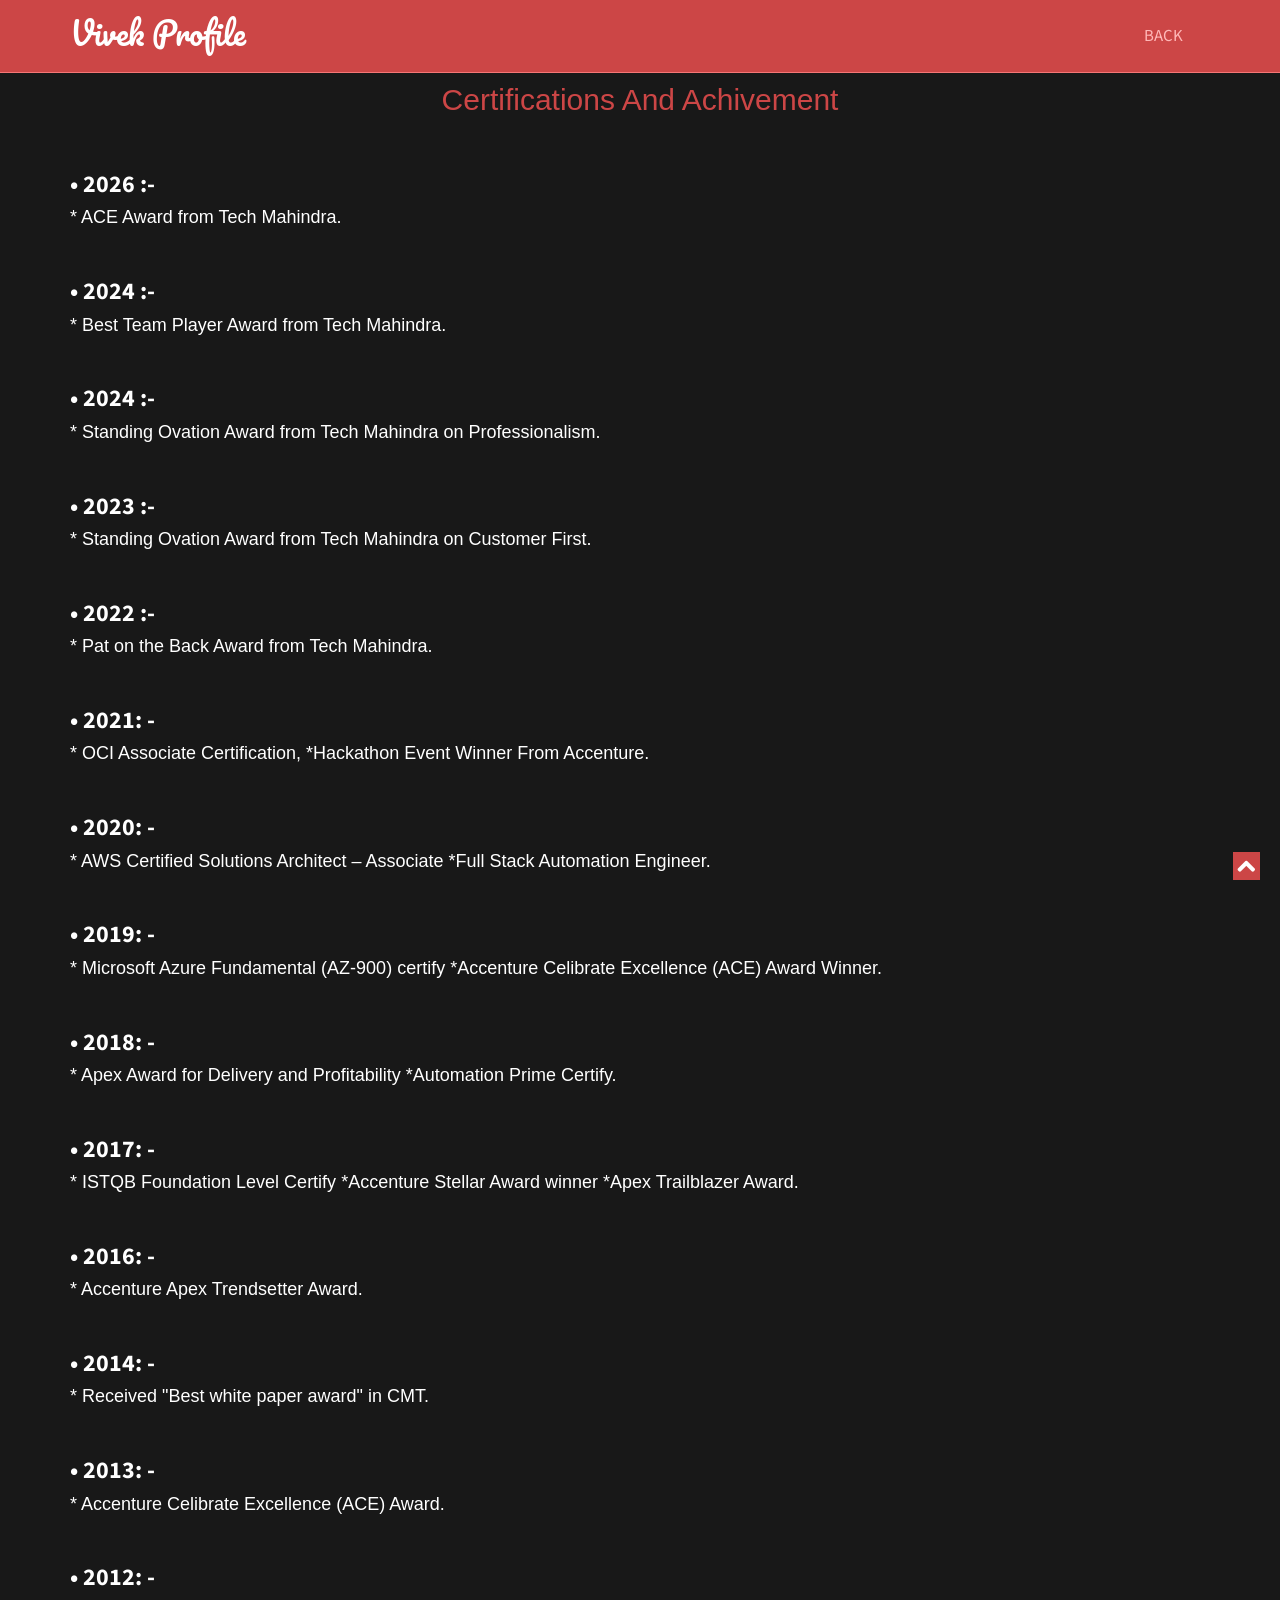
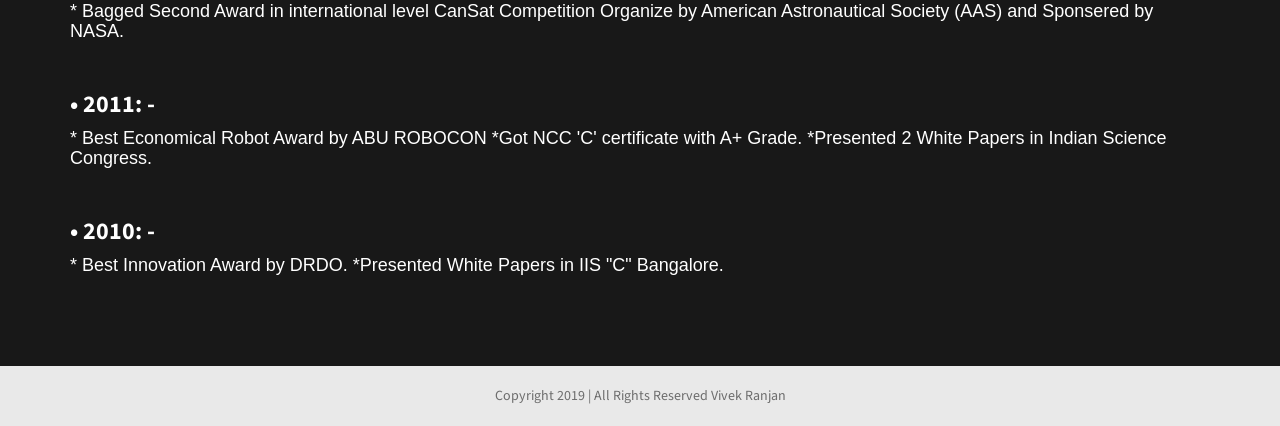
==== commit d290d49e: "updating the pages" ====
--- a/CertificationsAndAchivement.html
+++ b/CertificationsAndAchivement.html
@@ -71,6 +71,9 @@
                            <!-- Heading -->
                            <h2>Certifications And Achivement</h2>
                         </div>
+                        <h3><strong>•	2026 :- </strong></h3>
+                        <h4> * ACE Award from Tech Mahindra.</h4>
+                        <br>
                         <h3><strong>•	2024 :- </strong></h3>
                         <h4> * Best Team Player Award from Tech Mahindra.</h4>
                         <br>
--- a/css/styles.css
+++ b/css/styles.css
@@ -265,6 +265,21 @@
 .navbar-inverse .navbar-nav > .active > a, .navbar-inverse .navbar-nav > .active > a:hover, .navbar-inverse .navbar-nav > .active > a:focus {
     color: #fff;
     background: none;
+}
+
+/* Top-nav social icons (small, non-intrusive) */
+.navbar-nav > li.nav-social { margin: 0 6px; display: inline-block; }
+.navbar-nav > li.nav-social a { display: inline-block; padding: 25px 10px; border-radius: 4px; color: rgba(255,255,255,0.95); font-size: 16px; line-height: normal; transition: color 160ms ease, background 160ms ease; }
+.navbar-nav > li.nav-social a .fa { font-size:18px; vertical-align: middle; }
+/* monochrome by default; reveal brand color on hover */
+.navbar-nav > li.nav-social a.linkedin { color: rgba(255,255,255,0.95); }
+.navbar-nav > li.nav-social a.github { color: rgba(255,255,255,0.95); }
+.navbar-nav > li.nav-social a:hover { background: rgba(255,255,255,0.06); text-decoration: none; }
+.navbar-nav > li.nav-social a.linkedin:hover { color: #0A66C2; }
+.navbar-nav > li.nav-social a.github:hover { color: #24292e; }
+@media (max-width: 767px) {
+    .navbar-nav > li.nav-social { float: none; display: block; margin: 0; }
+    .navbar-nav > li.nav-social a { padding: 10px 15px; line-height: normal; height:auto; }
 }
 
 .navbar-nav > li:hover > a {
@@ -1149,3 +1164,57 @@
         user-select: none;
         -webkit-tap-highlight-color: rgba(0, 0, 0, 0);
     }
+
+/* Home page image alignment */
+.home-image {
+    text-align: right;
+    margin-top: 20px;
+}
+
+.home-image img {
+    width: 350px;
+    height: auto;
+    max-width: 100%;
+}
+/* Desktop layout: text left, image right */
+@media (min-width: 992px) {
+
+  .banner-container {
+    display: flex;
+    align-items: center;
+  }
+
+  .container.banner-content {
+    flex: 1;
+    order: 1;
+  }
+
+  .home-image {
+    flex: 1;
+    order: 2;
+    text-align: right;
+  }
+
+  .home-image img {
+    max-width: 90%;
+    height: auto;
+  }
+}
+/* Mobile safety */
+@media (max-width: 991px) {
+
+  .banner-container {
+    display: block;
+  }
+
+  .home-image {
+    text-align: center;
+    margin-top: 20px;
+  }
+
+  .home-image img {
+    max-width: 80%;
+    height: auto;
+  }
+}
+
